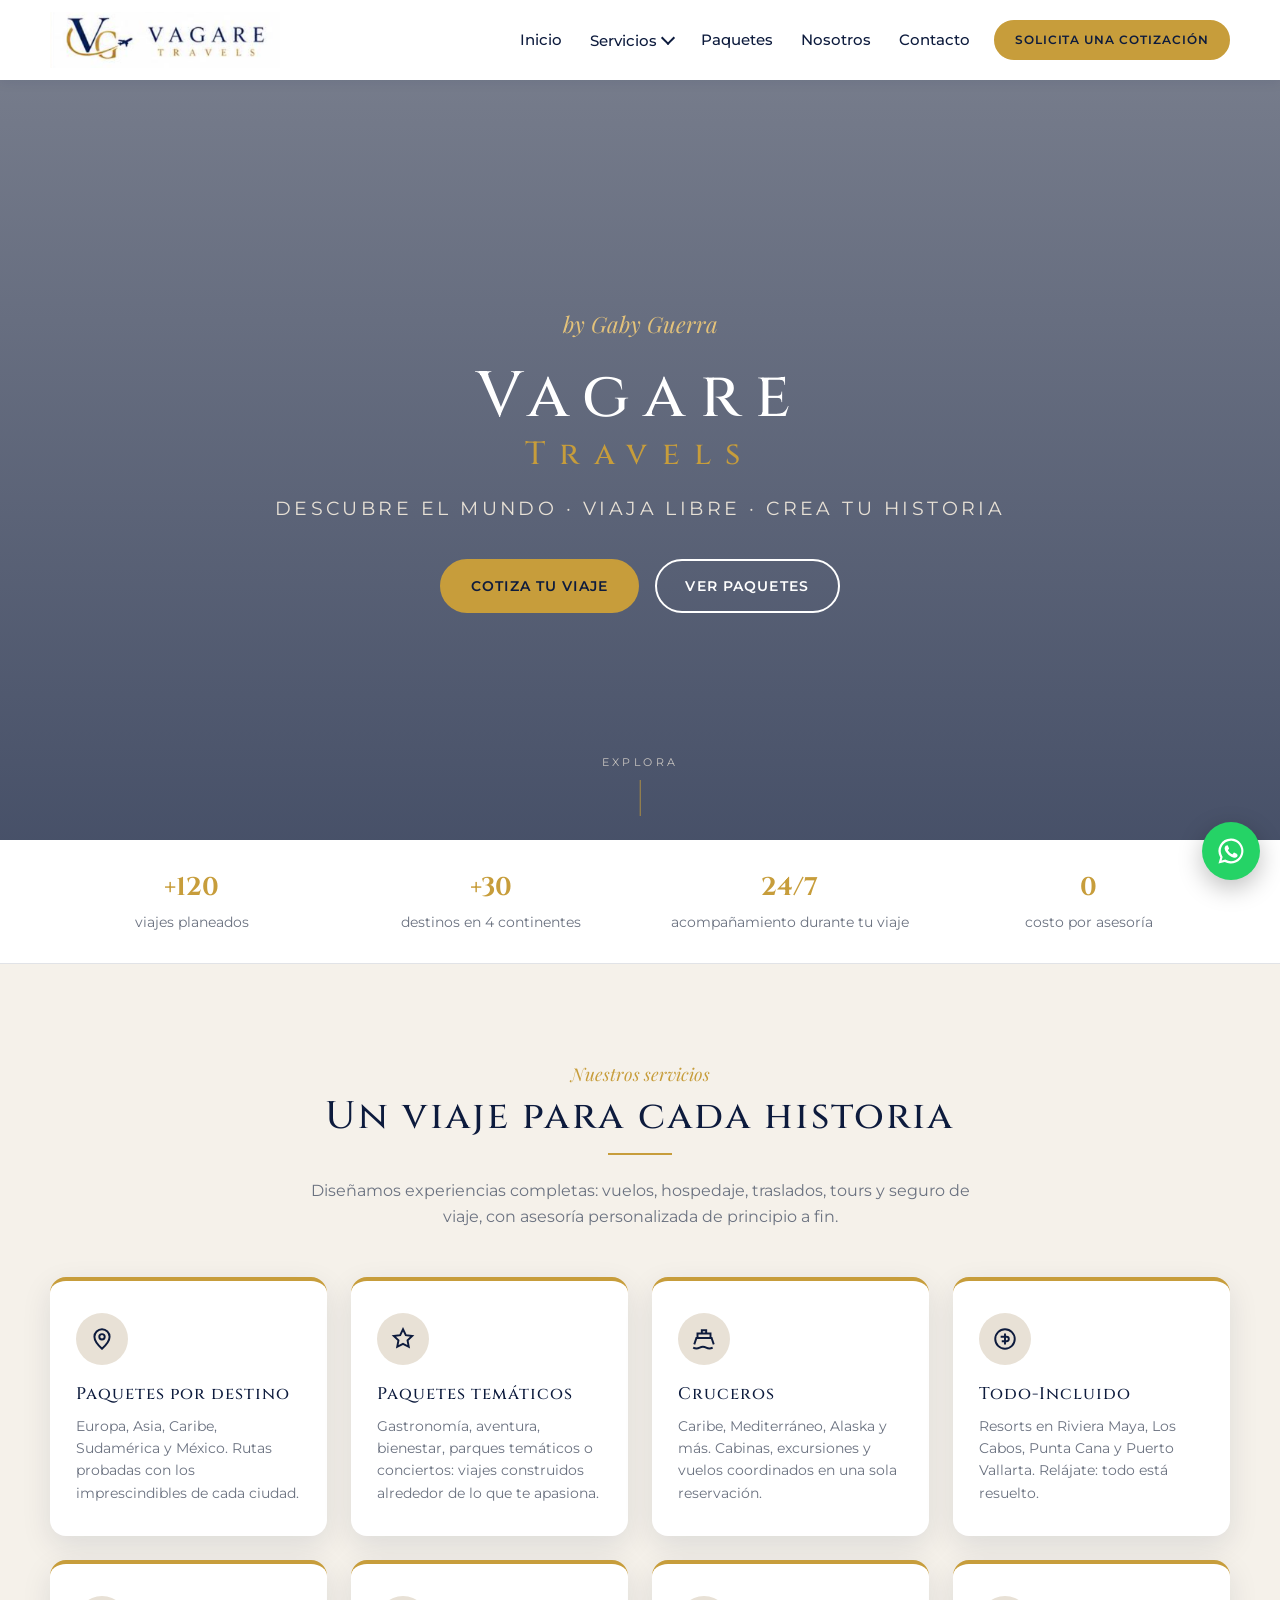
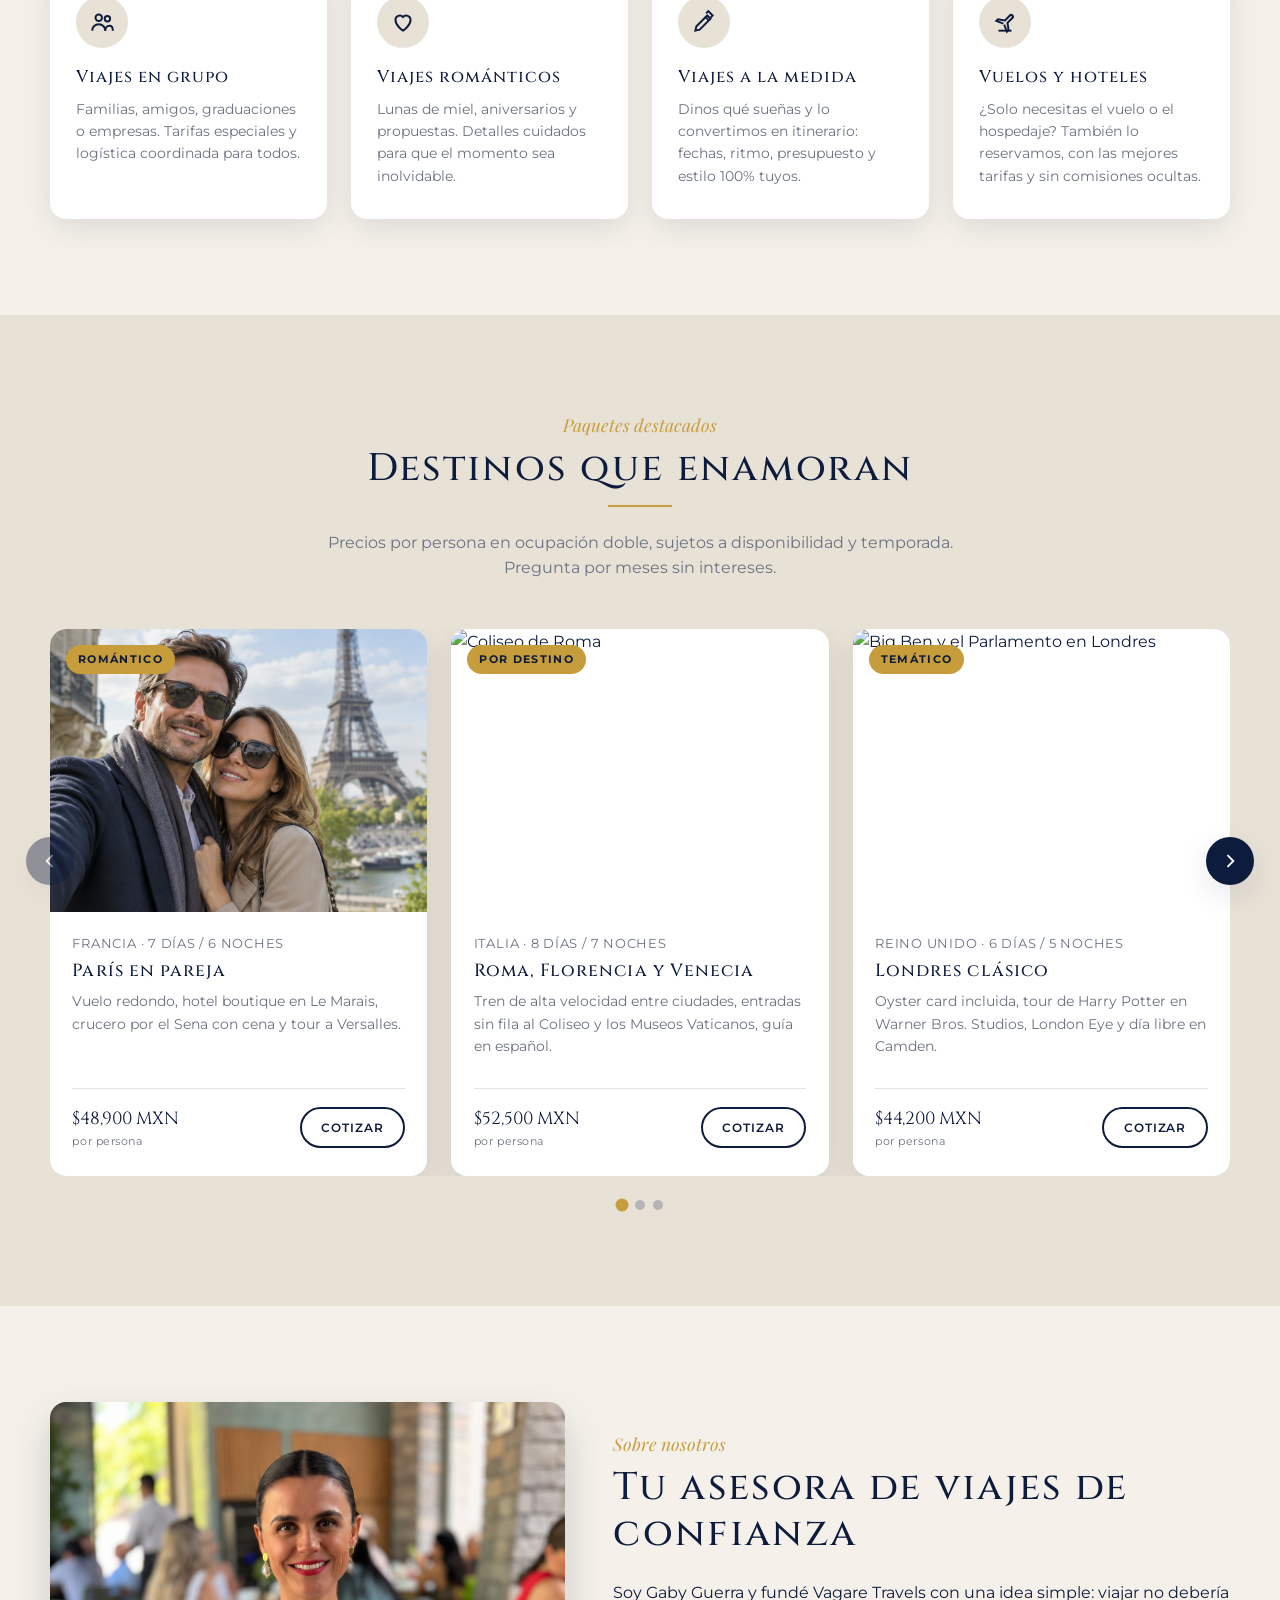
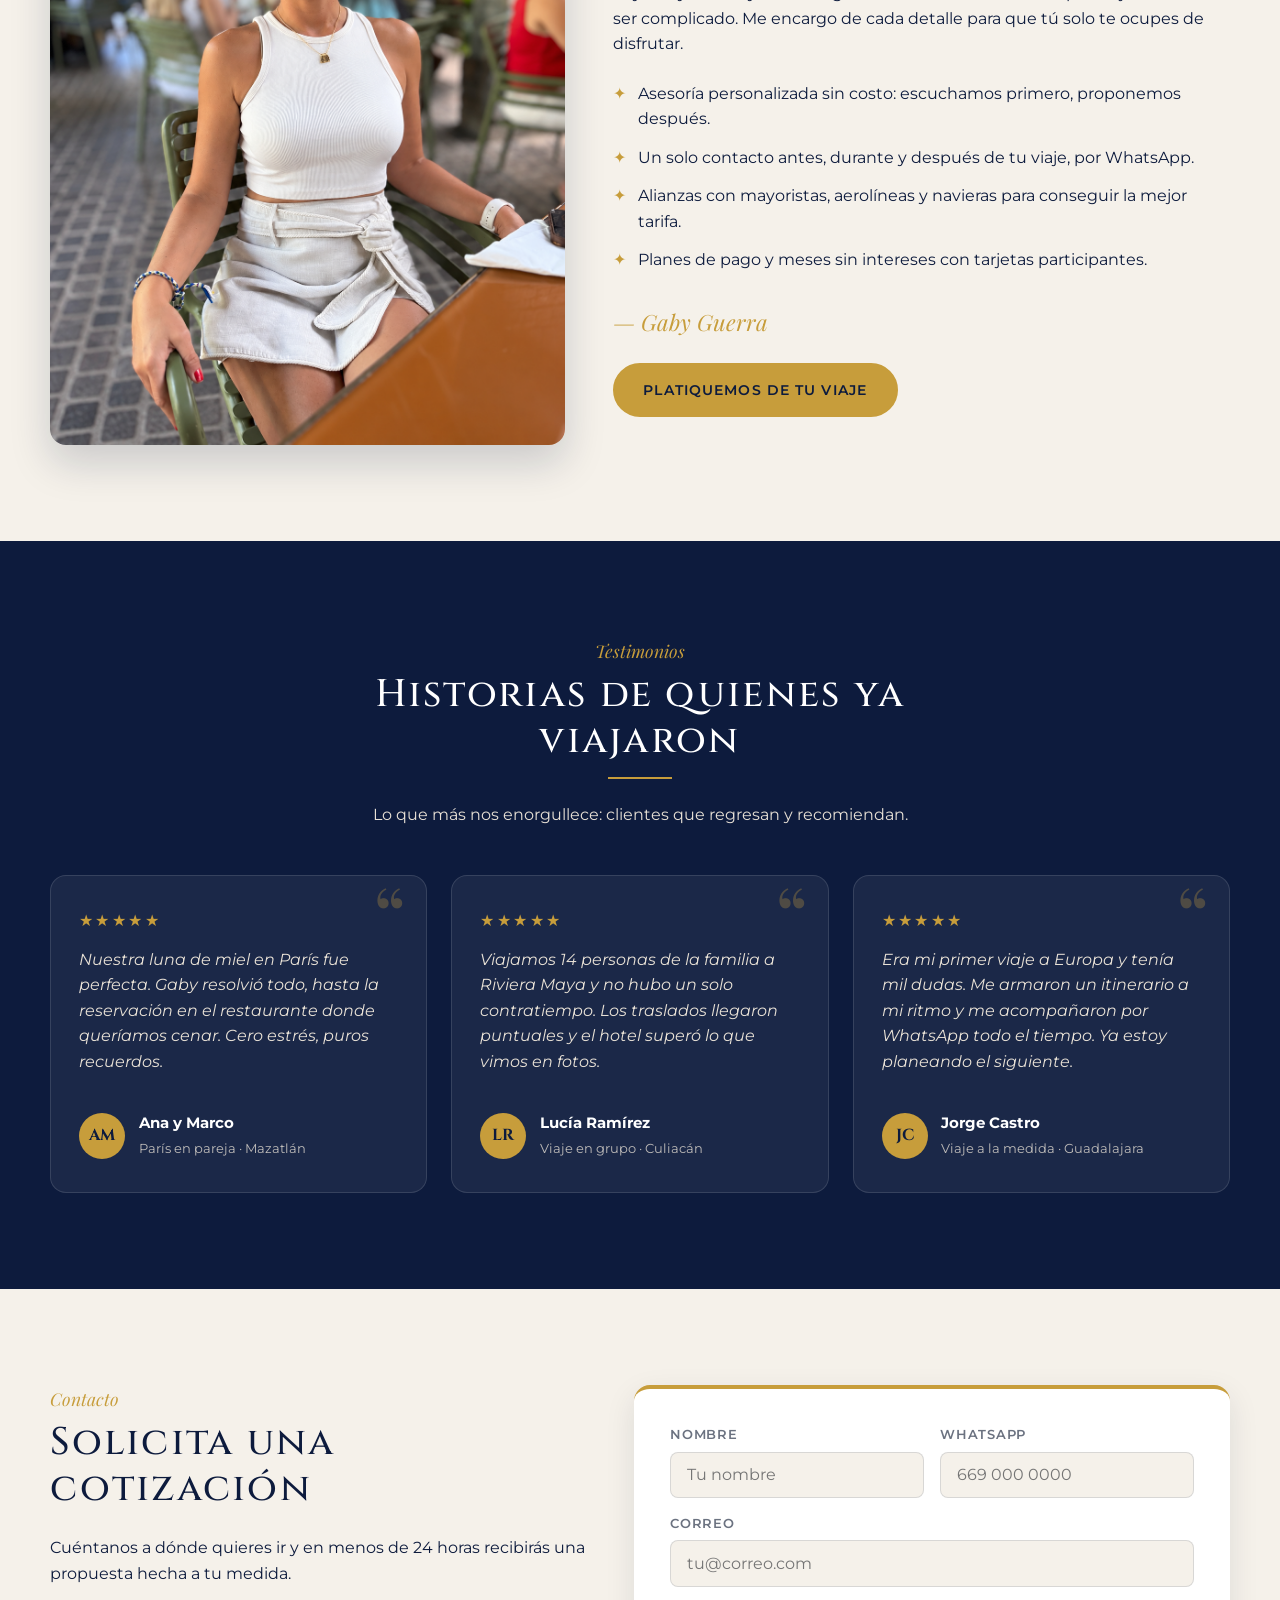
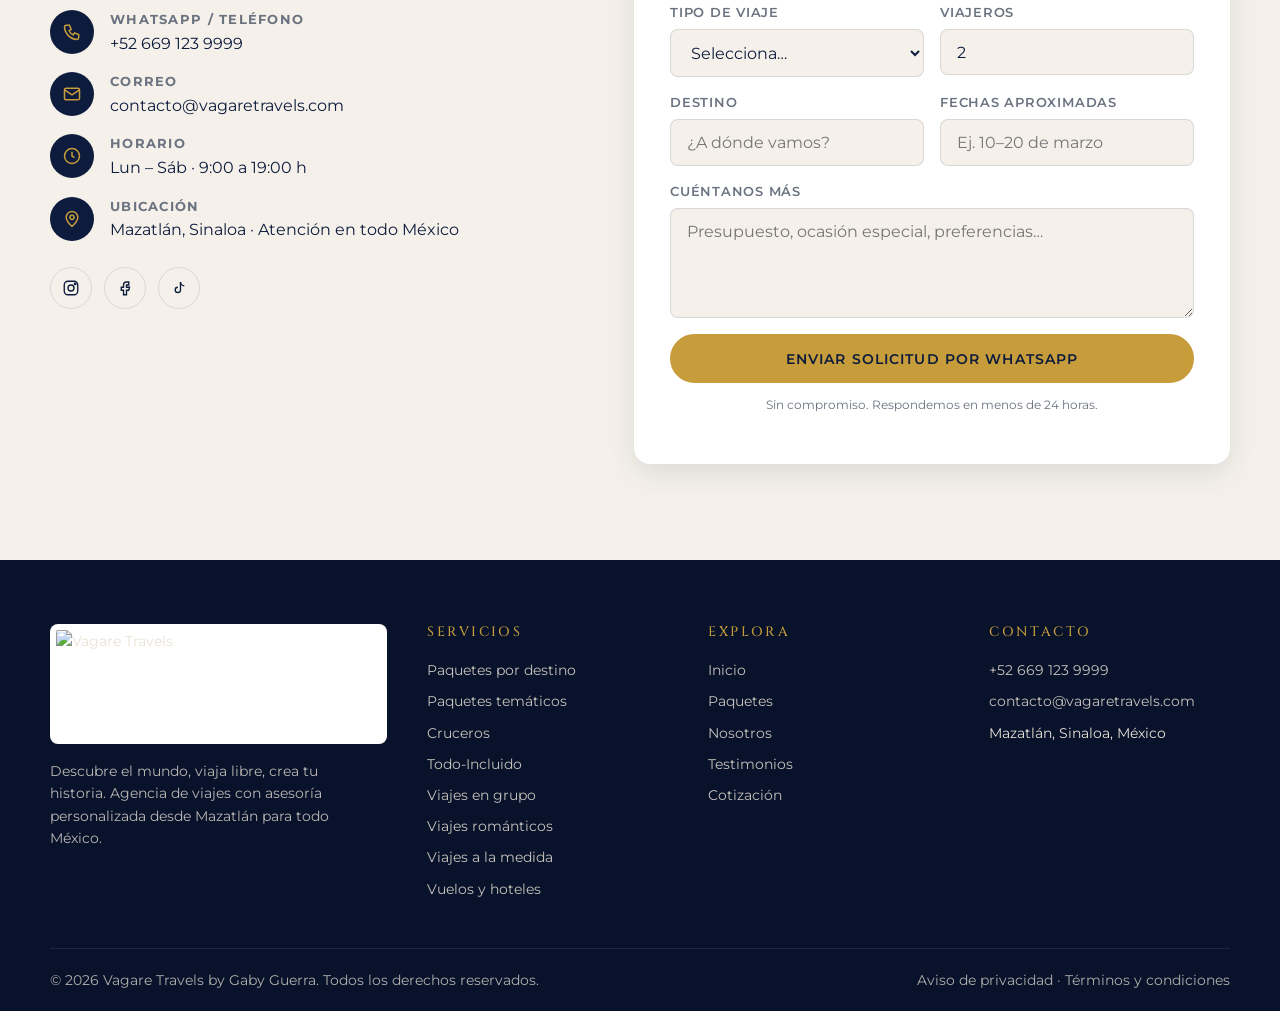
==== index-v2.html @ df222c24 "First commit" ====
<!DOCTYPE html>
<html lang="es">
<head>
  <meta charset="UTF-8">
  <meta name="viewport" content="width=device-width, initial-scale=1.0">
  <title>Vagare Travels · Agencia de viajes by Gaby Guerra</title>
  <meta name="description" content="Vagare Travels: paquetes por destino, cruceros, todo incluido, viajes en grupo, románticos y a la medida. Descubre el mundo, viaja libre, crea tu historia.">

  <!-- Favicon: usa el logo simple. Cambia el archivo en img/logos/ manteniendo el nombre. -->
  <link rel="icon" href="img/logos/IMG%20Vagare%20Logo%20simple.jpeg">

  <!-- Tipografías (Cinzel sustituye a Trajan Pro, que es de pago) -->
  <link rel="preconnect" href="https://fonts.googleapis.com">
  <link rel="preconnect" href="https://fonts.gstatic.com" crossorigin>
  <link href="https://fonts.googleapis.com/css2?family=Cinzel:wght@400;500;600&family=Playfair+Display:ital,wght@0,400;1,400;1,500&family=Montserrat:wght@400;500;600;700&display=swap" rel="stylesheet">

  <!-- Estilos: colores, fuentes y tamaños se cambian en la sección 1 de main-v2.css -->
  <link rel="stylesheet" href="main-v2.css">
</head>

<body>

  <!-- ================================================================
       1. ENCABEZADO + BARRA DE NAVEGACIÓN
       ================================================================ -->
  <header class="header">
    <div class="container header__inner">

      <a class="header__logo" href="#inicio" aria-label="Vagare Travels — Inicio">
        <!-- LOGO HORIZONTAL: reemplaza el archivo conservando el nombre -->
        <img src="img/logos/Logo%20Vagare%20travels%20Horizontal.png" alt="Vagare Travels">
      </a>

      <button class="nav__toggle" id="navToggle" aria-label="Abrir menú" aria-expanded="false" aria-controls="mainNav">
        <span></span><span></span><span></span>
      </button>

      <nav class="nav" id="mainNav" aria-label="Navegación principal">
        <ul class="nav__list">
          <li><a class="nav__link" href="#inicio">Inicio</a></li>

          <li class="nav__item--dropdown">
            <button class="nav__link" id="servicesToggle" aria-expanded="false" aria-controls="servicesMenu">
              Servicios <span class="chevron" aria-hidden="true"></span>
            </button>
            <ul class="dropdown" id="servicesMenu">
              <li><a href="#servicios">Paquetes por Destino</a></li>
              <li><a href="#servicios">Paquetes temáticos</a></li>
              <li><a href="#servicios">Cruceros</a></li>
              <li><a href="#servicios">Todo-Incluido</a></li>
              <li><a href="#servicios">Viajes en Grupo</a></li>
              <li><a href="#servicios">Viajes Románticos</a></li>
              <li><a href="#servicios">Viajes a la medida</a></li>
              <li><a href="#servicios">Vuelos y hoteles</a></li>
            </ul>
          </li>

          <li><a class="nav__link" href="#paquetes">Paquetes</a></li>
          <li><a class="nav__link" href="#nosotros">Nosotros</a></li>
          <li><a class="nav__link" href="#contacto">Contacto</a></li>
        </ul>
        <a class="btn btn--primary btn--sm" href="#cotizacion">Solicita una cotización</a>
      </nav>
    </div>
  </header>


  <main>

    <!-- ================================================================
         2. HERO CON IMAGEN GRANDE
         ================================================================ -->
    <section class="hero" id="inicio">
      <!-- IMAGEN DE FONDO: reemplaza img/hero/lets-go-travel.jpg -->
      <img class="hero__bg" src="img/hero/lets-go-travel.jpg" alt="" aria-hidden="true">

      <div class="hero__content">
        <p class="hero__eyebrow">by Gaby Guerra</p>
        <h1>Vagare <span>Travels</span></h1>
        <p class="hero__tagline">Descubre el mundo · Viaja libre · Crea tu historia</p>
        <div class="hero__actions">
          <a href="#cotizacion" class="btn btn--primary">Cotiza tu viaje</a>
          <a href="#paquetes" class="btn btn--secondary">Ver paquetes</a>
        </div>
      </div>

      <span class="hero__scroll" aria-hidden="true">Explora</span>
    </section>


    <!-- ================================================================
         3. FRANJA DE CONFIANZA
         ================================================================ -->
    <section class="trust" aria-label="Por qué elegirnos">
      <div class="container trust__grid">
        <div class="trust__item"><strong>+120</strong><span>viajes planeados</span></div>
        <div class="trust__item"><strong>+30</strong><span>destinos en 4 continentes</span></div>
        <div class="trust__item"><strong>24/7</strong><span>acompañamiento durante tu viaje</span></div>
        <div class="trust__item"><strong>0</strong><span>costo por asesoría</span></div>
      </div>
    </section>


    <!-- ================================================================
         4. SERVICIOS
         ================================================================ -->
    <section class="section" id="servicios">
      <div class="container">
        <div class="section__head reveal">
          <span class="section__eyebrow">Nuestros servicios</span>
          <h2>Un viaje para cada historia</h2>
          <p>Diseñamos experiencias completas: vuelos, hospedaje, traslados, tours y seguro de viaje, con asesoría personalizada de principio a fin.</p>
        </div>

        <div class="services__grid">
          <article class="service-card reveal">
            <div class="service-card__icon"><svg viewBox="0 0 24 24" fill="none" stroke="currentColor" stroke-width="1.8"><path d="M12 21s7-6.2 7-11a7 7 0 1 0-14 0c0 4.8 7 11 7 11z"/><circle cx="12" cy="10" r="2.5"/></svg></div>
            <h3>Paquetes por destino</h3>
            <p>Europa, Asia, Caribe, Sudamérica y México. Rutas probadas con los imprescindibles de cada ciudad.</p>
          </article>

          <article class="service-card reveal">
            <div class="service-card__icon"><svg viewBox="0 0 24 24" fill="none" stroke="currentColor" stroke-width="1.8"><path d="M12 3l2.6 5.4 5.9.8-4.3 4.1 1.1 5.9L12 16.4 6.7 19.2l1.1-5.9L3.5 9.2l5.9-.8z"/></svg></div>
            <h3>Paquetes temáticos</h3>
            <p>Gastronomía, aventura, bienestar, parques temáticos o conciertos: viajes construidos alrededor de lo que te apasiona.</p>
          </article>

          <article class="service-card reveal">
            <div class="service-card__icon"><svg viewBox="0 0 24 24" fill="none" stroke="currentColor" stroke-width="1.8"><path d="M3 17l2-6h14l2 6"/><path d="M6 11V7h12v4"/><path d="M10 7V4h4v3"/><path d="M2 20c2 1 4 1 6 0s4-1 6 0 4 1 6 0"/></svg></div>
            <h3>Cruceros</h3>
            <p>Caribe, Mediterráneo, Alaska y más. Cabinas, excursiones y vuelos coordinados en una sola reservación.</p>
          </article>

          <article class="service-card reveal">
            <div class="service-card__icon"><svg viewBox="0 0 24 24" fill="none" stroke="currentColor" stroke-width="1.8"><circle cx="12" cy="12" r="9"/><path d="M12 7v10M8 10h5.5a2 2 0 0 1 0 4H9"/></svg></div>
            <h3>Todo-Incluido</h3>
            <p>Resorts en Riviera Maya, Los Cabos, Punta Cana y Puerto Vallarta. Relájate: todo está resuelto.</p>
          </article>

          <article class="service-card reveal">
            <div class="service-card__icon"><svg viewBox="0 0 24 24" fill="none" stroke="currentColor" stroke-width="1.8"><circle cx="9" cy="8" r="3"/><circle cx="17" cy="9" r="2.5"/><path d="M3 20c0-3.5 2.7-6 6-6s6 2.5 6 6"/><path d="M15 20c0-2.5 1.5-4.5 4-4.5s3 2 3 4.5"/></svg></div>
            <h3>Viajes en grupo</h3>
            <p>Familias, amigos, graduaciones o empresas. Tarifas especiales y logística coordinada para todos.</p>
          </article>

          <article class="service-card reveal">
            <div class="service-card__icon"><svg viewBox="0 0 24 24" fill="none" stroke="currentColor" stroke-width="1.8"><path d="M12 20s-7-4.4-7-10a4 4 0 0 1 7-2.6A4 4 0 0 1 19 10c0 5.6-7 10-7 10z"/></svg></div>
            <h3>Viajes románticos</h3>
            <p>Lunas de miel, aniversarios y propuestas. Detalles cuidados para que el momento sea inolvidable.</p>
          </article>

          <article class="service-card reveal">
            <div class="service-card__icon"><svg viewBox="0 0 24 24" fill="none" stroke="currentColor" stroke-width="1.8"><path d="M4 20l4-1 10-10-3-3L5 16z"/><path d="M13 7l3 3"/><path d="M14 4l2-2 4 4-2 2"/></svg></div>
            <h3>Viajes a la medida</h3>
            <p>Dinos qué sueñas y lo convertimos en itinerario: fechas, ritmo, presupuesto y estilo 100% tuyos.</p>
          </article>
          <article class="service-card reveal">
            <div class="service-card__icon"><svg viewBox="0 0 24 24" fill="none" stroke="currentColor" stroke-width="1.8"><path d="M10.5 13.5L4 11l1.5-1.5 6.5 1 4.5-4.5a1.6 1.6 0 0 1 2.3 2.3L14.3 12.8l1 6.5L13.8 21l-2.5-6.5"/><path d="M6 20h12"/></svg></div>
            <h3>Vuelos y hoteles</h3>
            <p>¿Solo necesitas el vuelo o el hospedaje? También lo reservamos, con las mejores tarifas y sin comisiones ocultas.</p>
          </article>
        </div>
      </div>
    </section>


    <!-- ================================================================
         5. PAQUETES (CARRUSEL)
         Para agregar un paquete: copia un <article class="package-card">
         y cambia imagen, textos y precio. El carrusel se ajusta solo.
         ================================================================ -->
    <section class="section section--alt" id="paquetes">
      <div class="container">
        <div class="section__head reveal">
          <span class="section__eyebrow">Paquetes destacados</span>
          <h2>Destinos que enamoran</h2>
          <p>Precios por persona en ocupación doble, sujetos a disponibilidad y temporada. Pregunta por meses sin intereses.</p>
        </div>

        <div class="carousel reveal" id="packagesCarousel">
          <button class="carousel__btn carousel__btn--prev" type="button" aria-label="Paquete anterior">
            <svg viewBox="0 0 24 24" fill="none" stroke="currentColor" stroke-width="2.2"><path d="M15 5l-7 7 7 7"/></svg>
          </button>

          <div class="carousel__viewport">
            <div class="carousel__track">

              <article class="package-card">
                <div class="package-card__media">
                  <img src="img/packages/Paris-en-pareja.png" alt="Pareja frente a la Torre Eiffel en París" loading="lazy">
                  <span class="package-card__tag">Romántico</span>
                </div>
                <div class="package-card__body">
                  <div class="package-card__meta">Francia · 7 días / 6 noches</div>
                  <h3>París en pareja</h3>
                  <p>Vuelo redondo, hotel boutique en Le Marais, crucero por el Sena con cena y tour a Versalles.</p>
                  <div class="package-card__footer">
                    <div class="package-card__price">$48,900 MXN<small>por persona</small></div>
                    <a href="#cotizacion" class="btn btn--outline-navy btn--sm" data-package="París en pareja">Cotizar</a>
                  </div>
                </div>
              </article>

              <article class="package-card">
                <div class="package-card__media">
                  <img src="img/destinations/Roma.png" alt="Coliseo de Roma" loading="lazy">
                  <span class="package-card__tag">Por destino</span>
                </div>
                <div class="package-card__body">
                  <div class="package-card__meta">Italia · 8 días / 7 noches</div>
                  <h3>Roma, Florencia y Venecia</h3>
                  <p>Tren de alta velocidad entre ciudades, entradas sin fila al Coliseo y los Museos Vaticanos, guía en español.</p>
                  <div class="package-card__footer">
                    <div class="package-card__price">$52,500 MXN<small>por persona</small></div>
                    <a href="#cotizacion" class="btn btn--outline-navy btn--sm" data-package="Roma, Florencia y Venecia">Cotizar</a>
                  </div>
                </div>
              </article>

              <article class="package-card">
                <div class="package-card__media">
                  <img src="img/destinations/londres.jpg" alt="Big Ben y el Parlamento en Londres" loading="lazy">
                  <span class="package-card__tag">Temático</span>
                </div>
                <div class="package-card__body">
                  <div class="package-card__meta">Reino Unido · 6 días / 5 noches</div>
                  <h3>Londres clásico</h3>
                  <p>Oyster card incluida, tour de Harry Potter en Warner Bros. Studios, London Eye y día libre en Camden.</p>
                  <div class="package-card__footer">
                    <div class="package-card__price">$44,200 MXN<small>por persona</small></div>
                    <a href="#cotizacion" class="btn btn--outline-navy btn--sm" data-package="Londres clásico">Cotizar</a>
                  </div>
                </div>
              </article>

              <article class="package-card">
                <div class="package-card__media">
                  <img src="img/destinations/paris.jpg" alt="Torre Eiffel al atardecer" loading="lazy">
                  <span class="package-card__tag">En grupo</span>
                </div>
                <div class="package-card__body">
                  <div class="package-card__meta">Europa · 12 días / 11 noches</div>
                  <h3>Europa esencial en grupo</h3>
                  <p>París, Ámsterdam, Berlín y Praga con coordinador acompañante. Salidas garantizadas desde CDMX y Guadalajara.</p>
                  <div class="package-card__footer">
                    <div class="package-card__price">$68,900 MXN<small>por persona</small></div>
                    <a href="#cotizacion" class="btn btn--outline-navy btn--sm" data-package="Europa esencial en grupo">Cotizar</a>
                  </div>
                </div>
              </article>

              <article class="package-card">
                <div class="package-card__media">
                  <img src="img/hero/lets-go-travel.jpg" alt="Collage de lugares icónicos del mundo" loading="lazy">
                  <span class="package-card__tag">Todo-Incluido</span>
                </div>
                <div class="package-card__body">
                  <div class="package-card__meta">Riviera Maya · 5 días / 4 noches</div>
                  <h3>Riviera Maya todo incluido</h3>
                  <p>Resort 5 estrellas frente al mar, traslados aeropuerto–hotel y excursión a Tulum y cenote.</p>
                  <div class="package-card__footer">
                    <div class="package-card__price">$18,900 MXN<small>por persona</small></div>
                    <a href="#cotizacion" class="btn btn--outline-navy btn--sm" data-package="Riviera Maya todo incluido">Cotizar</a>
                  </div>
                </div>
              </article>

            </div>
          </div>

          <button class="carousel__btn carousel__btn--next" type="button" aria-label="Paquete siguiente">
            <svg viewBox="0 0 24 24" fill="none" stroke="currentColor" stroke-width="2.2"><path d="M9 5l7 7-7 7"/></svg>
          </button>

          <div class="carousel__dots" role="tablist" aria-label="Páginas del carrusel"></div>
        </div>
      </div>
    </section>


    <!-- ================================================================
         6. NOSOTROS / ASESORA
         ================================================================ -->
    <section class="section" id="nosotros">
      <div class="container about__grid">
        <div class="about__media reveal">
          <!-- FOTO DE GABY: reemplaza por img/about/gaby.jpg cuando la tengas -->
          <img src="img/GG.jpg" alt="Gaby Guerra, asesora de viajes de Vagare Travels">
        </div>
        <div class="reveal">
          <span class="section__eyebrow">Sobre nosotros</span>
          <h2>Tu asesora de viajes de confianza</h2>
          <p>Soy Gaby Guerra y fundé Vagare Travels con una idea simple: viajar no debería ser complicado. Me encargo de cada detalle para que tú solo te ocupes de disfrutar.</p>
          <ul class="about__list">
            <li>Asesoría personalizada sin costo: escuchamos primero, proponemos después.</li>
            <li>Un solo contacto antes, durante y después de tu viaje, por WhatsApp.</li>
            <li>Alianzas con mayoristas, aerolíneas y navieras para conseguir la mejor tarifa.</li>
            <li>Planes de pago y meses sin intereses con tarjetas participantes.</li>
          </ul>
          <p class="about__signature">— Gaby Guerra</p>
          <a href="#cotizacion" class="btn btn--primary">Platiquemos de tu viaje</a>
        </div>
      </div>
    </section>


    <!-- ================================================================
         7. TESTIMONIOS
         ================================================================ -->
    <section class="section section--dark" id="testimonios">
      <div class="container">
        <div class="section__head reveal">
          <span class="section__eyebrow">Testimonios</span>
          <h2>Historias de quienes ya viajaron</h2>
          <p>Lo que más nos enorgullece: clientes que regresan y recomiendan.</p>
        </div>

        <div class="testimonials__grid">
          <article class="testimonial reveal">
            <div class="testimonial__stars" aria-label="5 de 5 estrellas">★★★★★</div>
            <p class="testimonial__text">Nuestra luna de miel en París fue perfecta. Gaby resolvió todo, hasta la reservación en el restaurante donde queríamos cenar. Cero estrés, puros recuerdos.</p>
            <div class="testimonial__author">
              <div class="testimonial__avatar">AM</div>
              <div><strong>Ana y Marco</strong><span>París en pareja · Mazatlán</span></div>
            </div>
          </article>

          <article class="testimonial reveal">
            <div class="testimonial__stars" aria-label="5 de 5 estrellas">★★★★★</div>
            <p class="testimonial__text">Viajamos 14 personas de la familia a Riviera Maya y no hubo un solo contratiempo. Los traslados llegaron puntuales y el hotel superó lo que vimos en fotos.</p>
            <div class="testimonial__author">
              <div class="testimonial__avatar">LR</div>
              <div><strong>Lucía Ramírez</strong><span>Viaje en grupo · Culiacán</span></div>
            </div>
          </article>

          <article class="testimonial reveal">
            <div class="testimonial__stars" aria-label="5 de 5 estrellas">★★★★★</div>
            <p class="testimonial__text">Era mi primer viaje a Europa y tenía mil dudas. Me armaron un itinerario a mi ritmo y me acompañaron por WhatsApp todo el tiempo. Ya estoy planeando el siguiente.</p>
            <div class="testimonial__author">
              <div class="testimonial__avatar">JC</div>
              <div><strong>Jorge Castro</strong><span>Viaje a la medida · Guadalajara</span></div>
            </div>
          </article>
        </div>
      </div>
    </section>


    <!-- ================================================================
         8. SOLICITA UNA COTIZACIÓN + CONTACTO
         ================================================================ -->
    <section class="section" id="cotizacion">
      <div class="container quote__grid">

        <div class="reveal" id="contacto">
          <span class="section__eyebrow">Contacto</span>
          <h2>Solicita una cotización</h2>
          <p>Cuéntanos a dónde quieres ir y en menos de 24 horas recibirás una propuesta hecha a tu medida.</p>

          <ul class="contact-list">
            <li>
              <div class="contact-list__icon"><svg viewBox="0 0 24 24" fill="none" stroke="currentColor" stroke-width="1.8"><path d="M5 4h4l2 5-2.5 1.5a11 11 0 0 0 5 5L15 13l5 2v4a2 2 0 0 1-2 2A16 16 0 0 1 3 6a2 2 0 0 1 2-2z"/></svg></div>
              <div><strong>WhatsApp / Teléfono</strong><a href="https://wa.me/526691239999" target="_blank" rel="noopener">+52 669 123 9999</a></div>
            </li>
            <li>
              <div class="contact-list__icon"><svg viewBox="0 0 24 24" fill="none" stroke="currentColor" stroke-width="1.8"><rect x="3" y="5" width="18" height="14" rx="2"/><path d="M3 7l9 6 9-6"/></svg></div>
              <div><strong>Correo</strong><a href="mailto:contacto@vagaretravels.com">contacto@vagaretravels.com</a></div>
            </li>
            <li>
              <div class="contact-list__icon"><svg viewBox="0 0 24 24" fill="none" stroke="currentColor" stroke-width="1.8"><circle cx="12" cy="12" r="9"/><path d="M12 7v5l3 2"/></svg></div>
              <div><strong>Horario</strong>Lun – Sáb · 9:00 a 19:00 h</div>
            </li>
            <li>
              <div class="contact-list__icon"><svg viewBox="0 0 24 24" fill="none" stroke="currentColor" stroke-width="1.8"><path d="M12 21s7-6.2 7-11a7 7 0 1 0-14 0c0 4.8 7 11 7 11z"/><circle cx="12" cy="10" r="2.5"/></svg></div>
              <div><strong>Ubicación</strong>Mazatlán, Sinaloa · Atención en todo México</div>
            </li>
          </ul>

          <div class="social" aria-label="Redes sociales">
            <a href="#" aria-label="Instagram"><svg viewBox="0 0 24 24" fill="none" stroke="currentColor" stroke-width="1.8"><rect x="3" y="3" width="18" height="18" rx="5"/><circle cx="12" cy="12" r="4"/><circle cx="17.5" cy="6.5" r="1" fill="currentColor"/></svg></a>
            <a href="#" aria-label="Facebook"><svg viewBox="0 0 24 24" fill="none" stroke="currentColor" stroke-width="1.8"><path d="M14 8h3V4h-3a4 4 0 0 0-4 4v3H7v4h3v6h4v-6h3l1-4h-4V8z"/></svg></a>
            <a href="#" aria-label="TikTok"><svg viewBox="0 0 24 24" fill="none" stroke="currentColor" stroke-width="1.8"><path d="M14 4v10.5a3.5 3.5 0 1 1-3.5-3.5"/><path d="M14 4c0 2.5 2 5 5 5"/></svg></a>
          </div>
        </div>

        <!-- FORMULARIO: al enviar abre WhatsApp con el mensaje armado.
             Cambia el número en main-v2.js (CONFIG.whatsapp). -->
        <form class="form reveal" id="quoteForm" novalidate>
          <div class="form__row">
            <div class="form__group">
              <label for="name">Nombre</label>
              <input type="text" id="name" name="name" placeholder="Tu nombre" required>
            </div>
            <div class="form__group">
              <label for="phone">WhatsApp</label>
              <input type="tel" id="phone" name="phone" placeholder="669 000 0000" required>
            </div>
          </div>

          <div class="form__group">
            <label for="email">Correo</label>
            <input type="email" id="email" name="email" placeholder="tu@correo.com">
          </div>

          <div class="form__row">
            <div class="form__group">
              <label for="service">Tipo de viaje</label>
              <select id="service" name="service" required>
                <option value="">Selecciona…</option>
                <option>Paquete por destino</option>
                <option>Paquete temático</option>
                <option>Crucero</option>
                <option>Todo-Incluido</option>
                <option>Viaje en grupo</option>
                <option>Viaje romántico</option>
                <option>Viaje a la medida</option>
                <option>Solo vuelo u hotel</option>
              </select>
            </div>
            <div class="form__group">
              <label for="travelers">Viajeros</label>
              <input type="number" id="travelers" name="travelers" min="1" value="2">
            </div>
          </div>

          <div class="form__row">
            <div class="form__group">
              <label for="destination">Destino</label>
              <input type="text" id="destination" name="destination" placeholder="¿A dónde vamos?">
            </div>
            <div class="form__group">
              <label for="dates">Fechas aproximadas</label>
              <input type="text" id="dates" name="dates" placeholder="Ej. 10–20 de marzo">
            </div>
          </div>

          <div class="form__group">
            <label for="message">Cuéntanos más</label>
            <textarea id="message" name="message" placeholder="Presupuesto, ocasión especial, preferencias…"></textarea>
          </div>

          <button type="submit" class="btn btn--primary btn--block">Enviar solicitud por WhatsApp</button>
          <p class="form__note">Sin compromiso. Respondemos en menos de 24 horas.</p>

          <div class="form__success" id="formSuccess" role="status">
            ¡Listo! Se abrió WhatsApp con tu solicitud. Si no se abrió, escríbenos directo al <a href="https://wa.me/526691239999">+52 669 123 9999</a>.
          </div>
        </form>

      </div>
    </section>

  </main>


  <!-- ================================================================
       9. FOOTER
       ================================================================ -->
  <footer class="footer">
    <div class="container">
      <div class="footer__grid">
        <div class="footer__brand">
          <!-- LOGO CUADRADO: reemplaza el archivo conservando el nombre -->
          <img class="footer__logo" src="img/logos/IMG%20Vagare%20Logo%20simple.jpeg" alt="Vagare Travels">
          <p>Descubre el mundo, viaja libre, crea tu historia. Agencia de viajes con asesoría personalizada desde Mazatlán para todo México.</p>
        </div>

        <div>
          <h4>Servicios</h4>
          <ul>
            <li><a href="#servicios">Paquetes por destino</a></li>
            <li><a href="#servicios">Paquetes temáticos</a></li>
            <li><a href="#servicios">Cruceros</a></li>
            <li><a href="#servicios">Todo-Incluido</a></li>
            <li><a href="#servicios">Viajes en grupo</a></li>
            <li><a href="#servicios">Viajes románticos</a></li>
            <li><a href="#servicios">Viajes a la medida</a></li>
            <li><a href="#servicios">Vuelos y hoteles</a></li>
          </ul>
        </div>

        <div>
          <h4>Explora</h4>
          <ul>
            <li><a href="#inicio">Inicio</a></li>
            <li><a href="#paquetes">Paquetes</a></li>
            <li><a href="#nosotros">Nosotros</a></li>
            <li><a href="#testimonios">Testimonios</a></li>
            <li><a href="#cotizacion">Cotización</a></li>
          </ul>
        </div>

        <div>
          <h4>Contacto</h4>
          <ul>
            <li><a href="https://wa.me/526691239999" target="_blank" rel="noopener">+52 669 123 9999</a></li>
            <li><a href="mailto:contacto@vagaretravels.com">contacto@vagaretravels.com</a></li>
            <li>Mazatlán, Sinaloa, México</li>
          </ul>
        </div>
      </div>

      <div class="footer__bottom">
        <span>&copy; <span id="year">2026</span> Vagare Travels by Gaby Guerra. Todos los derechos reservados.</span>
        <span>Aviso de privacidad · Términos y condiciones</span>
      </div>
    </div>
  </footer>


  <!-- Botón flotante de WhatsApp -->
  <a class="whatsapp-float" href="https://wa.me/526691239999" target="_blank" rel="noopener" aria-label="Escríbenos por WhatsApp">
    <svg viewBox="0 0 24 24" fill="currentColor"><path d="M12 2a10 10 0 0 0-8.6 15.1L2 22l5-1.3A10 10 0 1 0 12 2zm0 18.2a8.2 8.2 0 0 1-4.2-1.2l-.3-.2-3 .8.8-2.9-.2-.3A8.2 8.2 0 1 1 12 20.2zm4.5-6.1c-.2-.1-1.5-.7-1.7-.8-.2-.1-.4-.1-.6.1l-.8 1c-.1.2-.3.2-.5.1a6.7 6.7 0 0 1-3.3-2.9c-.3-.4.3-.4.8-1.4.1-.2 0-.3 0-.5l-.8-1.8c-.2-.5-.4-.4-.6-.4h-.5a1 1 0 0 0-.7.3 3 3 0 0 0-.9 2.2 5.2 5.2 0 0 0 1.1 2.8 12 12 0 0 0 4.6 4c1.7.7 2.1.6 2.8.5.6-.1 1.5-.6 1.7-1.2.2-.6.2-1.1.1-1.2l-.5-.3z"/></svg>
  </a>

  <script src="main-v2.js"></script>
</body>
</html>
---- main-v2.css ----
/* =====================================================================
   VAGARE TRAVELS — main-v2.css
   ---------------------------------------------------------------------
   TODO lo que quieras cambiar de apariencia está en la sección
   "1. VARIABLES DE MARCA". El resto del archivo usa esas variables,
   así que normalmente no hace falta tocarlo.
   ===================================================================== */


/* =====================================================================
   1. VARIABLES DE MARCA  (colores, fuentes, tamaños, logos)
   ===================================================================== */
:root {
  /* ---- Paleta oficial (img/logos/IMG Vagare Logo specs.jpeg) ---- */
  --color-navy:   #0D1B3D;   /* Azul marino  */
  --color-gold:   #C79D3B;   /* Dorado       */
  --color-beige:  #E8E1D6;   /* Beige claro  */
  --color-gray:   #6B7280;   /* Gris         */
  --color-white:  #FFFFFF;

  /* Derivados (se calculan a partir de la paleta; cámbialos si quieres) */
  --color-navy-dark:  #08122B;
  --color-gold-light: #E3C27A;
  --color-beige-soft: #F5F1EA;

  /* ---- Roles de color (aquí decides qué color usa cada cosa) ---- */
  --bg-page:            var(--color-beige-soft);
  --bg-section-alt:     var(--color-beige);
  --bg-dark:            var(--color-navy);
  --bg-card:            var(--color-white);

  --text-main:          var(--color-navy);
  --text-muted:         var(--color-gray);
  --text-on-dark:       var(--color-white);
  --text-accent:        var(--color-gold);

  --nav-bg:             var(--color-white);
  --nav-link:           var(--color-navy);
  --nav-link-hover:     var(--color-gold);

  --btn-primary-bg:     var(--color-gold);
  --btn-primary-text:   var(--color-navy);
  --btn-primary-hover:  var(--color-gold-light);
  --btn-secondary-bg:   transparent;
  --btn-secondary-text: var(--color-white);
  --btn-secondary-border: var(--color-white);

  --hero-overlay:       rgba(13, 27, 61, 0.55);   /* capa sobre la foto del hero */
  --footer-bg:          var(--color-navy-dark);
  --footer-text:        var(--color-beige);
  --border-color:       rgba(13, 27, 61, 0.12);
  --shadow:             0 10px 30px rgba(13, 27, 61, 0.10);
  --shadow-hover:       0 18px 40px rgba(13, 27, 61, 0.18);

  /* ---- Tipografías oficiales ----
     Trajan Pro es de pago: se usa si está instalada; si no, cae en
     Cinzel (Google Fonts, muy parecida) y luego en serif genérica. */
  --font-display: "Trajan Pro", "Cinzel", "Times New Roman", serif;   /* títulos / marca  */
  --font-accent:  "Playfair Display", Georgia, serif;                  /* itálicas / firma */
  --font-body:    "Montserrat", "Segoe UI", Arial, sans-serif;        /* texto general    */

  /* ---- Tamaños de fuente ---- */
  --fs-hero:     clamp(2.2rem, 5vw, 4.2rem);
  --fs-h2:       clamp(1.6rem, 3vw, 2.4rem);
  --fs-h3:       1.25rem;
  --fs-body:     1rem;
  --fs-small:    0.875rem;
  --fs-nav:      0.95rem;

  /* ---- Logos: tamaño en pantalla ---- */
  --logo-nav-height:    56px;    /* logo horizontal en la barra */
  --logo-footer-height: 120px;   /* logo cuadrado en el footer  */

  /* ---- Espaciado / forma ---- */
  --container-max: 1180px;
  --section-pad:   clamp(3.5rem, 8vw, 6rem);
  --radius:        16px;
  --radius-sm:     8px;
  --transition:    0.25s ease;
}


/* =====================================================================
   2. RESET Y BASE
   ===================================================================== */
*, *::before, *::after { box-sizing: border-box; }

html { scroll-behavior: smooth; }

body {
  margin: 0;
  font-family: var(--font-body);
  font-size: var(--fs-body);
  line-height: 1.6;
  color: var(--text-main);
  background: var(--bg-page);
  -webkit-font-smoothing: antialiased;
}

img { max-width: 100%; display: block; }

a { color: inherit; text-decoration: none; }

h1, h2, h3, h4 {
  font-family: var(--font-display);
  font-weight: 500;
  letter-spacing: 0.06em;
  line-height: 1.2;
  margin: 0 0 0.6em;
}

h2 { font-size: var(--fs-h2); }
h3 { font-size: var(--fs-h3); }

p  { margin: 0 0 1em; }

.container {
  width: min(100% - 2.5rem, var(--container-max));
  margin-inline: auto;
}

.section {
  padding-block: var(--section-pad);
}

.section--alt  { background: var(--bg-section-alt); }
.section--dark { background: var(--bg-dark); color: var(--text-on-dark); }

.section__head {
  text-align: center;
  max-width: 680px;
  margin: 0 auto 3rem;
}

.section__eyebrow {
  display: inline-block;
  font-family: var(--font-accent);
  font-style: italic;
  color: var(--text-accent);
  font-size: 1.1rem;
  margin-bottom: 0.4rem;
}

.section__head p { color: var(--text-muted); }
.section--dark .section__head p { color: var(--color-beige); }

/* Línea decorativa dorada bajo los títulos */
.section__head h2::after {
  content: "";
  display: block;
  width: 64px;
  height: 2px;
  background: var(--color-gold);
  margin: 0.8rem auto 0;
}

.visually-hidden {
  position: absolute !important;
  width: 1px; height: 1px;
  overflow: hidden; clip: rect(0 0 0 0);
  white-space: nowrap;
}


/* =====================================================================
   3. BOTONES
   ===================================================================== */
.btn {
  display: inline-flex;
  align-items: center;
  justify-content: center;
  gap: 0.5rem;
  padding: 0.85rem 1.8rem;
  border-radius: 999px;
  font-family: var(--font-body);
  font-weight: 600;
  font-size: var(--fs-small);
  letter-spacing: 0.08em;
  text-transform: uppercase;
  border: 2px solid transparent;
  cursor: pointer;
  transition: background var(--transition), color var(--transition),
              transform var(--transition), box-shadow var(--transition);
}
.btn:hover { transform: translateY(-2px); box-shadow: var(--shadow); }

.btn--primary {
  background: var(--btn-primary-bg);
  color: var(--btn-primary-text);
  border-color: var(--btn-primary-bg);
}
.btn--primary:hover { background: var(--btn-primary-hover); border-color: var(--btn-primary-hover); }

.btn--secondary {
  background: var(--btn-secondary-bg);
  color: var(--btn-secondary-text);
  border-color: var(--btn-secondary-border);
}
.btn--secondary:hover { background: rgba(255,255,255,0.12); }

.btn--outline-navy {
  background: transparent;
  color: var(--color-navy);
  border-color: var(--color-navy);
}
.btn--outline-navy:hover { background: var(--color-navy); color: var(--color-white); }

.btn--sm { padding: 0.55rem 1.2rem; font-size: 0.75rem; }
.btn--block { width: 100%; }


/* =====================================================================
   4. HEADER / NAVEGACIÓN
   ===================================================================== */
.header {
  position: sticky;
  top: 0;
  z-index: 100;
  background: var(--nav-bg);
  box-shadow: 0 2px 12px rgba(13, 27, 61, 0.08);
}

.header__inner {
  display: flex;
  align-items: center;
  justify-content: space-between;
  gap: 1.5rem;
  min-height: 80px;
}

/* Logo de la barra: sólo cambia el archivo en img/logos/ manteniendo el nombre */
.header__logo img {
  height: var(--logo-nav-height);
  width: auto;
}

.nav { display: flex; align-items: center; gap: 1.5rem; }

.nav__list {
  display: flex;
  align-items: center;
  gap: 1.75rem;
  list-style: none;
  margin: 0; padding: 0;
}

.nav__link {
  display: inline-flex;
  align-items: center;
  gap: 0.35rem;
  font-size: var(--fs-nav);
  font-weight: 500;
  color: var(--nav-link);
  padding: 0.5rem 0;
  position: relative;
  background: none; border: 0; cursor: pointer; font-family: inherit;
  transition: color var(--transition);
}
.nav__link::after {
  content: "";
  position: absolute; left: 0; bottom: 0;
  width: 0; height: 2px;
  background: var(--nav-link-hover);
  transition: width var(--transition);
}
.nav__link:hover, .nav__link[aria-expanded="true"] { color: var(--nav-link-hover); }
.nav__link:hover::after { width: 100%; }

.nav__link .chevron {
  width: 10px; height: 10px;
  border-right: 2px solid currentColor;
  border-bottom: 2px solid currentColor;
  transform: translateY(-2px) rotate(45deg);
  transition: transform var(--transition);
}
.nav__link[aria-expanded="true"] .chevron { transform: translateY(2px) rotate(-135deg); }

/* Dropdown de Servicios */
.nav__item--dropdown { position: relative; }

.dropdown {
  position: absolute;
  top: calc(100% + 0.5rem);
  left: 50%;
  transform: translateX(-50%) translateY(8px);
  min-width: 240px;
  background: var(--bg-card);
  border-radius: var(--radius-sm);
  box-shadow: var(--shadow);
  border: 1px solid var(--border-color);
  list-style: none; margin: 0; padding: 0.5rem 0;
  opacity: 0; visibility: hidden;
  transition: opacity var(--transition), transform var(--transition), visibility var(--transition);
}
.dropdown.is-open { opacity: 1; visibility: visible; transform: translateX(-50%) translateY(0); }

.dropdown a {
  display: block;
  padding: 0.6rem 1.25rem;
  font-size: var(--fs-small);
  color: var(--text-main);
  transition: background var(--transition), color var(--transition);
}
.dropdown a:hover { background: var(--bg-section-alt); color: var(--color-gold); }

/* Botón hamburguesa (sólo móvil) */
.nav__toggle {
  display: none;
  flex-direction: column;
  gap: 5px;
  background: none; border: 0; cursor: pointer; padding: 0.5rem;
}
.nav__toggle span {
  width: 26px; height: 2px;
  background: var(--nav-link);
  transition: transform var(--transition), opacity var(--transition);
}
.nav__toggle[aria-expanded="true"] span:nth-child(1) { transform: translateY(7px) rotate(45deg); }
.nav__toggle[aria-expanded="true"] span:nth-child(2) { opacity: 0; }
.nav__toggle[aria-expanded="true"] span:nth-child(3) { transform: translateY(-7px) rotate(-45deg); }


/* =====================================================================
   5. HERO
   ===================================================================== */
.hero {
  position: relative;
  min-height: min(88vh, 760px);
  display: grid;
  place-items: center;
  text-align: center;
  color: var(--text-on-dark);
  overflow: hidden;
  isolation: isolate;
}

/* Imagen de fondo: cambia el archivo img/hero/lets-go-travel.jpg */
.hero__bg {
  position: absolute; inset: 0;
  width: 100%; height: 100%;
  object-fit: cover;
  z-index: -2;
  transform: scale(1.04);
  animation: heroZoom 18s ease-in-out infinite alternate;
}
@keyframes heroZoom { to { transform: scale(1.12); } }

.hero::before {           /* capa de color sobre la foto */
  content: "";
  position: absolute; inset: 0;
  background: linear-gradient(180deg, var(--hero-overlay) 0%, rgba(13,27,61,0.75) 100%);
  z-index: -1;
}

.hero__content { padding: 5rem 1rem; max-width: 820px; }

.hero__eyebrow {
  font-family: var(--font-accent);
  font-style: italic;
  font-size: clamp(1.1rem, 2vw, 1.4rem);
  color: var(--color-gold-light);
  margin-bottom: 1rem;
}

.hero h1 {
  font-size: var(--fs-hero);
  letter-spacing: 0.22em;
  margin-bottom: 0.4rem;
}
.hero h1 span { color: var(--color-gold); display: block; font-size: 0.5em; letter-spacing: 0.45em; }

.hero__tagline {
  font-size: clamp(1rem, 1.6vw, 1.2rem);
  letter-spacing: 0.18em;
  text-transform: uppercase;
  color: var(--color-beige);
  margin: 1.2rem 0 2.2rem;
}

.hero__actions { display: flex; gap: 1rem; justify-content: center; flex-wrap: wrap; }

.hero__scroll {
  position: absolute; bottom: 1.5rem; left: 50%;
  transform: translateX(-50%);
  font-size: 0.7rem; letter-spacing: 0.3em; text-transform: uppercase;
  color: var(--color-beige); opacity: 0.8;
}
.hero__scroll::after {
  content: ""; display: block; width: 1px; height: 36px;
  background: var(--color-gold); margin: 0.5rem auto 0;
  animation: scrollHint 1.8s ease-in-out infinite;
}
@keyframes scrollHint { 0%,100% { transform: scaleY(0.3); transform-origin: top; } 50% { transform: scaleY(1); } }


/* =====================================================================
   6. FRANJA DE CONFIANZA (datos rápidos)
   ===================================================================== */
.trust {
  background: var(--bg-card);
  border-bottom: 1px solid var(--border-color);
}
.trust__grid {
  display: grid;
  grid-template-columns: repeat(auto-fit, minmax(200px, 1fr));
  gap: 1rem;
  padding: 1.75rem 0;
  text-align: center;
}
.trust__item strong {
  display: block;
  font-family: var(--font-display);
  font-size: 1.6rem;
  color: var(--color-gold);
}
.trust__item span { font-size: var(--fs-small); color: var(--text-muted); }


/* =====================================================================
   7. SERVICIOS (tarjetas)
   ===================================================================== */
.services__grid {
  display: grid;
  grid-template-columns: repeat(auto-fit, minmax(240px, 1fr));
  gap: 1.5rem;
}

.service-card {
  background: var(--bg-card);
  border-radius: var(--radius);
  padding: 2rem 1.6rem;
  box-shadow: var(--shadow);
  border-top: 4px solid var(--color-gold);
  transition: transform var(--transition), box-shadow var(--transition);
}
.service-card:hover { transform: translateY(-6px); box-shadow: var(--shadow-hover); }

.service-card__icon {
  width: 52px; height: 52px;
  border-radius: 50%;
  background: var(--color-beige);
  color: var(--color-navy);
  display: grid; place-items: center;
  margin-bottom: 1.2rem;
}
.service-card__icon svg { width: 26px; height: 26px; }

.service-card h3 { font-size: 1.05rem; }
.service-card p  { color: var(--text-muted); font-size: var(--fs-small); margin: 0; }


/* =====================================================================
   8. CARRUSEL DE PAQUETES
   ===================================================================== */
.carousel { position: relative; }

.carousel__viewport { overflow: hidden; border-radius: var(--radius); }

.carousel__track {
  display: flex;
  gap: 1.5rem;
  transition: transform 0.55s cubic-bezier(.22,.61,.36,1);
  will-change: transform;
}

.package-card {
  flex: 0 0 calc((100% - 3rem) / 3);   /* 3 tarjetas visibles en escritorio */
  background: var(--bg-card);
  border-radius: var(--radius);
  overflow: hidden;
  box-shadow: var(--shadow);
  display: flex; flex-direction: column;
  transition: transform var(--transition), box-shadow var(--transition);
}
.package-card:hover { transform: translateY(-6px); box-shadow: var(--shadow-hover); }

.package-card__media { position: relative; aspect-ratio: 4 / 3; overflow: hidden; }
.package-card__media img {
  width: 100%; height: 100%; object-fit: cover;
  transition: transform 0.6s ease;
}
.package-card:hover .package-card__media img { transform: scale(1.06); }

.package-card__tag {
  position: absolute; top: 1rem; left: 1rem;
  background: var(--color-gold);
  color: var(--color-navy);
  font-size: 0.7rem; font-weight: 700;
  letter-spacing: 0.12em; text-transform: uppercase;
  padding: 0.35rem 0.75rem;
  border-radius: 999px;
}

.package-card__body { padding: 1.4rem 1.4rem 1.6rem; display: flex; flex-direction: column; flex: 1; }
.package-card__meta { font-size: 0.8rem; color: var(--text-muted); letter-spacing: 0.06em; text-transform: uppercase; margin-bottom: 0.4rem; }
.package-card h3 { font-size: 1.1rem; margin-bottom: 0.5rem; }
.package-card p  { color: var(--text-muted); font-size: var(--fs-small); flex: 1; }

.package-card__footer {
  display: flex; align-items: center; justify-content: space-between;
  gap: 0.5rem;
  margin-top: 1rem; padding-top: 1rem;
  border-top: 1px solid var(--border-color);
}
.package-card__price { font-family: var(--font-display); color: var(--color-navy); font-size: 1.1rem; }
.package-card__price small { display: block; font-family: var(--font-body); font-size: 0.7rem; color: var(--text-muted); letter-spacing: 0.05em; }

/* Flechas */
.carousel__btn {
  position: absolute; top: 40%;
  transform: translateY(-50%);
  width: 48px; height: 48px;
  border-radius: 50%;
  border: 0;
  background: var(--color-navy);
  color: var(--color-white);
  box-shadow: var(--shadow);
  cursor: pointer;
  display: grid; place-items: center;
  transition: background var(--transition), transform var(--transition);
  z-index: 2;
}
.carousel__btn:hover { background: var(--color-gold); color: var(--color-navy); }
.carousel__btn--prev { left: -24px; }
.carousel__btn--next { right: -24px; }
.carousel__btn svg { width: 20px; height: 20px; }

/* Puntos */
.carousel__dots { display: flex; justify-content: center; gap: 0.5rem; margin-top: 1.5rem; }
.carousel__dot {
  width: 10px; height: 10px; border-radius: 50%;
  border: 0; padding: 0; cursor: pointer;
  background: var(--color-gray); opacity: 0.4;
  transition: opacity var(--transition), transform var(--transition), background var(--transition);
}
.carousel__dot.is-active { background: var(--color-gold); opacity: 1; transform: scale(1.3); }


/* =====================================================================
   9. NOSOTROS / ASESORA
   ===================================================================== */
.about__grid {
  display: grid;
  grid-template-columns: 1fr 1.2fr;
  gap: 3rem;
  align-items: center;
}
.about__media {
  border-radius: var(--radius);
  overflow: hidden;
  box-shadow: var(--shadow-hover);
  aspect-ratio: 4 / 5;
}
.about__media img { width: 100%; height: 100%; object-fit: cover; }

.about__list { list-style: none; padding: 0; margin: 1.5rem 0 2rem; display: grid; gap: 0.8rem; }
.about__list li { display: flex; gap: 0.75rem; align-items: flex-start; }
.about__list li::before {
  content: "✦";
  color: var(--color-gold);
  flex-shrink: 0;
  line-height: 1.6;
}
.about__signature {
  font-family: var(--font-accent);
  font-style: italic;
  font-size: 1.4rem;
  color: var(--color-gold);
}


/* =====================================================================
   10. TESTIMONIOS
   ===================================================================== */
.testimonials__grid {
  display: grid;
  grid-template-columns: repeat(auto-fit, minmax(280px, 1fr));
  gap: 1.5rem;
}

.testimonial {
  background: rgba(255,255,255,0.06);
  border: 1px solid rgba(255,255,255,0.12);
  border-radius: var(--radius);
  padding: 2rem 1.75rem;
  position: relative;
  display: flex; flex-direction: column;
}
.testimonial::before {
  content: "\201C";
  position: absolute; top: -0.2rem; right: 1.25rem;
  font-family: var(--font-accent);
  font-size: 5rem; line-height: 1;
  color: var(--color-gold); opacity: 0.3;
}
.testimonial__stars { color: var(--color-gold); letter-spacing: 0.15em; margin-bottom: 0.8rem; }
.testimonial__text { flex: 1; font-style: italic; color: var(--color-beige); }
.testimonial__author { display: flex; align-items: center; gap: 0.85rem; margin-top: 1.25rem; }
.testimonial__avatar {
  width: 46px; height: 46px; border-radius: 50%;
  background: var(--color-gold); color: var(--color-navy);
  font-family: var(--font-display); font-weight: 700;
  display: grid; place-items: center;
}
.testimonial__author strong { display: block; font-size: 0.95rem; }
.testimonial__author span   { font-size: 0.8rem; color: var(--color-beige); opacity: 0.8; }


/* =====================================================================
   11. COTIZACIÓN + CONTACTO
   ===================================================================== */
.quote__grid {
  display: grid;
  grid-template-columns: 1fr 1fr;
  gap: 3rem;
  align-items: start;
}

.contact-list { list-style: none; padding: 0; margin: 1.5rem 0; display: grid; gap: 1rem; }
.contact-list li { display: flex; gap: 1rem; align-items: flex-start; }
.contact-list__icon {
  width: 44px; height: 44px; flex-shrink: 0;
  border-radius: 50%;
  background: var(--color-navy); color: var(--color-gold);
  display: grid; place-items: center;
}
.contact-list__icon svg { width: 20px; height: 20px; }
.contact-list strong { display: block; font-size: 0.8rem; letter-spacing: 0.1em; text-transform: uppercase; color: var(--text-muted); }
.contact-list a:hover { color: var(--color-gold); }

.social { display: flex; gap: 0.75rem; margin-top: 1.5rem; }
.social a {
  width: 42px; height: 42px; border-radius: 50%;
  border: 1px solid var(--border-color);
  display: grid; place-items: center;
  color: var(--color-navy);
  transition: background var(--transition), color var(--transition), border-color var(--transition);
}
.social a:hover { background: var(--color-navy); color: var(--color-gold); border-color: var(--color-navy); }
.social svg { width: 18px; height: 18px; }

.form {
  background: var(--bg-card);
  border-radius: var(--radius);
  padding: 2.25rem;
  box-shadow: var(--shadow);
  border-top: 4px solid var(--color-gold);
}
.form__row { display: grid; grid-template-columns: 1fr 1fr; gap: 1rem; }
.form__group { display: flex; flex-direction: column; gap: 0.35rem; margin-bottom: 1rem; }
.form label { font-size: 0.8rem; font-weight: 600; letter-spacing: 0.06em; text-transform: uppercase; color: var(--text-muted); }
.form input, .form select, .form textarea {
  font-family: var(--font-body);
  font-size: var(--fs-body);
  padding: 0.8rem 1rem;
  border: 1px solid var(--border-color);
  border-radius: var(--radius-sm);
  background: var(--bg-page);
  color: var(--text-main);
  transition: border-color var(--transition), box-shadow var(--transition);
}
.form input:focus, .form select:focus, .form textarea:focus {
  outline: none;
  border-color: var(--color-gold);
  box-shadow: 0 0 0 3px rgba(199,157,59,0.25);
}
.form textarea { resize: vertical; min-height: 110px; }
.form__note { font-size: 0.78rem; color: var(--text-muted); margin-top: 0.75rem; text-align: center; }

.form__success {
  display: none;
  background: var(--color-beige);
  border-left: 4px solid var(--color-gold);
  padding: 1rem 1.25rem;
  border-radius: var(--radius-sm);
  margin-top: 1rem;
}
.form__success.is-visible { display: block; }


/* =====================================================================
   12. FOOTER
   ===================================================================== */
.footer {
  background: var(--footer-bg);
  color: var(--footer-text);
  padding-top: 4rem;
  font-size: var(--fs-small);
}
.footer__grid {
  display: grid;
  grid-template-columns: 1.4fr 1fr 1fr 1fr;
  gap: 2.5rem;
  padding-bottom: 3rem;
}

/* Logo del footer: cambia el archivo img/logos/IMG Vagare Logo simple.jpeg */
.footer__logo {
  height: var(--logo-footer-height);
  width: auto;
  background: var(--color-white);
  border-radius: var(--radius-sm);
  padding: 6px;
  margin-bottom: 1rem;
}
.footer__brand p { opacity: 0.8; max-width: 320px; }

.footer h4 {
  color: var(--color-gold);
  font-size: 0.85rem;
  letter-spacing: 0.18em;
  text-transform: uppercase;
  margin-bottom: 1.2rem;
}
.footer ul { list-style: none; padding: 0; margin: 0; display: grid; gap: 0.55rem; }
.footer a { opacity: 0.85; transition: opacity var(--transition), color var(--transition); }
.footer a:hover { opacity: 1; color: var(--color-gold); }

.footer__bottom {
  border-top: 1px solid rgba(255,255,255,0.12);
  padding: 1.25rem 0;
  display: flex; justify-content: space-between; flex-wrap: wrap; gap: 0.5rem;
  opacity: 0.75;
}


/* =====================================================================
   13. BOTÓN FLOTANTE DE WHATSAPP
   ===================================================================== */
.whatsapp-float {
  position: fixed;
  right: 1.25rem; bottom: 1.25rem;
  width: 58px; height: 58px;
  border-radius: 50%;
  background: #25D366;
  color: #fff;
  display: grid; place-items: center;
  box-shadow: 0 8px 24px rgba(0,0,0,0.25);
  z-index: 90;
  transition: transform var(--transition);
}
.whatsapp-float:hover { transform: scale(1.08); }
.whatsapp-float svg { width: 30px; height: 30px; }


/* =====================================================================
   14. ANIMACIÓN AL HACER SCROLL
   ===================================================================== */
.reveal {
  opacity: 0;
  transform: translateY(24px);
  transition: opacity 0.7s ease, transform 0.7s ease;
}
.reveal.is-visible { opacity: 1; transform: none; }

@media (prefers-reduced-motion: reduce) {
  *, *::before, *::after { animation: none !important; transition: none !important; }
  .reveal { opacity: 1; transform: none; }
}


/* =====================================================================
   15. RESPONSIVE
   ===================================================================== */
@media (max-width: 992px) {
  .package-card { flex-basis: calc((100% - 1.5rem) / 2); }   /* 2 tarjetas */
  .about__grid, .quote__grid { grid-template-columns: 1fr; }
  .about__media { max-width: 420px; margin-inline: auto; }
  .footer__grid { grid-template-columns: 1fr 1fr; }
  .carousel__btn--prev { left: 0.5rem; }
  .carousel__btn--next { right: 0.5rem; }
}

@media (max-width: 768px) {
  .nav__toggle { display: flex; }

  .nav {
    position: absolute;
    top: 100%; left: 0; right: 0;
    background: var(--nav-bg);
    flex-direction: column;
    align-items: stretch;
    padding: 1rem 1.25rem 1.5rem;
    box-shadow: 0 12px 24px rgba(13,27,61,0.12);
    display: none;
  }
  .nav.is-open { display: flex; }

  .nav__list { flex-direction: column; align-items: stretch; gap: 0; }
  .nav__link { width: 100%; justify-content: space-between; padding: 0.85rem 0; border-bottom: 1px solid var(--border-color); }
  .nav__link::after { display: none; }

  .dropdown {
    position: static;
    transform: none;
    box-shadow: none; border: 0;
    background: var(--bg-section-alt);
    display: none;
    opacity: 1; visibility: visible;
    border-radius: var(--radius-sm);
  }
  .dropdown.is-open { display: block; transform: none; }
  .dropdown a { padding: 0.75rem 1.25rem; }

  .nav .btn { margin-top: 1rem; }

  .package-card { flex-basis: 100%; }                          /* 1 tarjeta */
  .form__row { grid-template-columns: 1fr; }
  .hero { min-height: 78vh; }
}

@media (max-width: 560px) {
  .footer__grid { grid-template-columns: 1fr; }
  .form { padding: 1.5rem; }
}
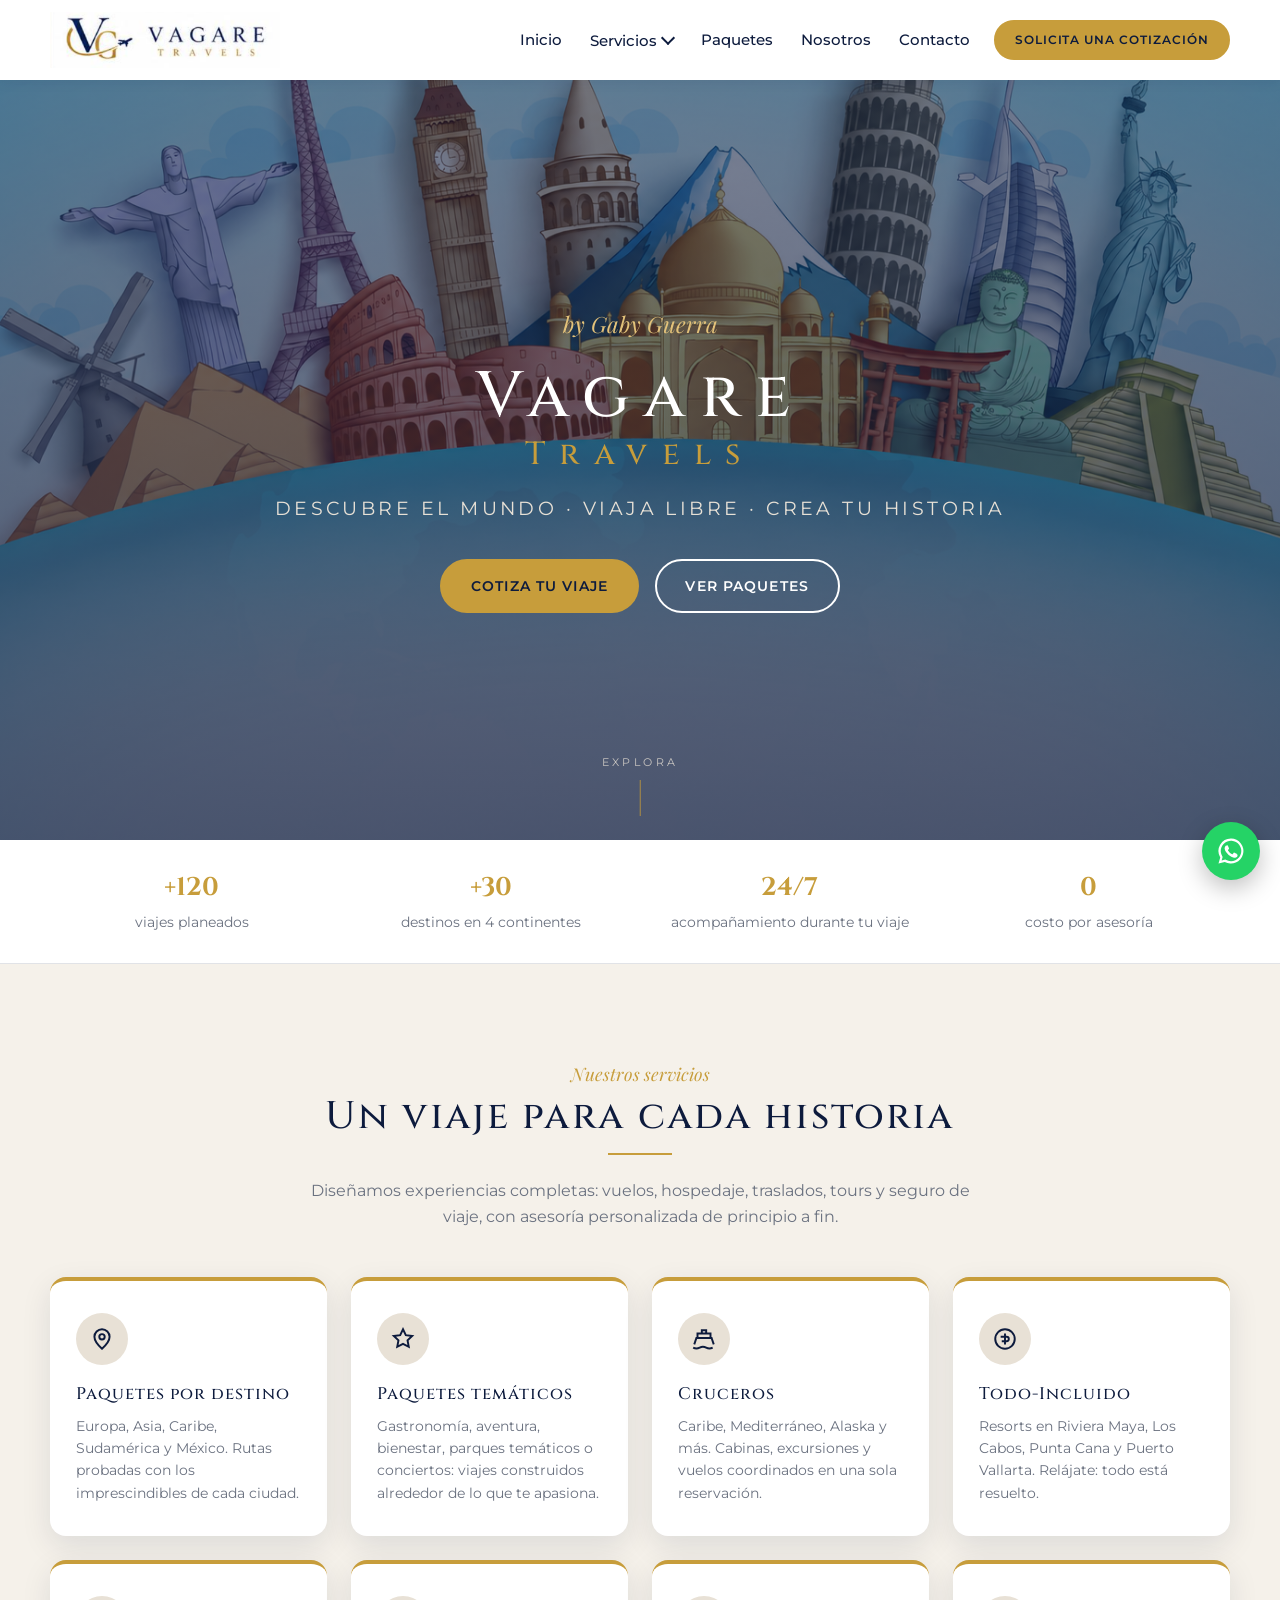
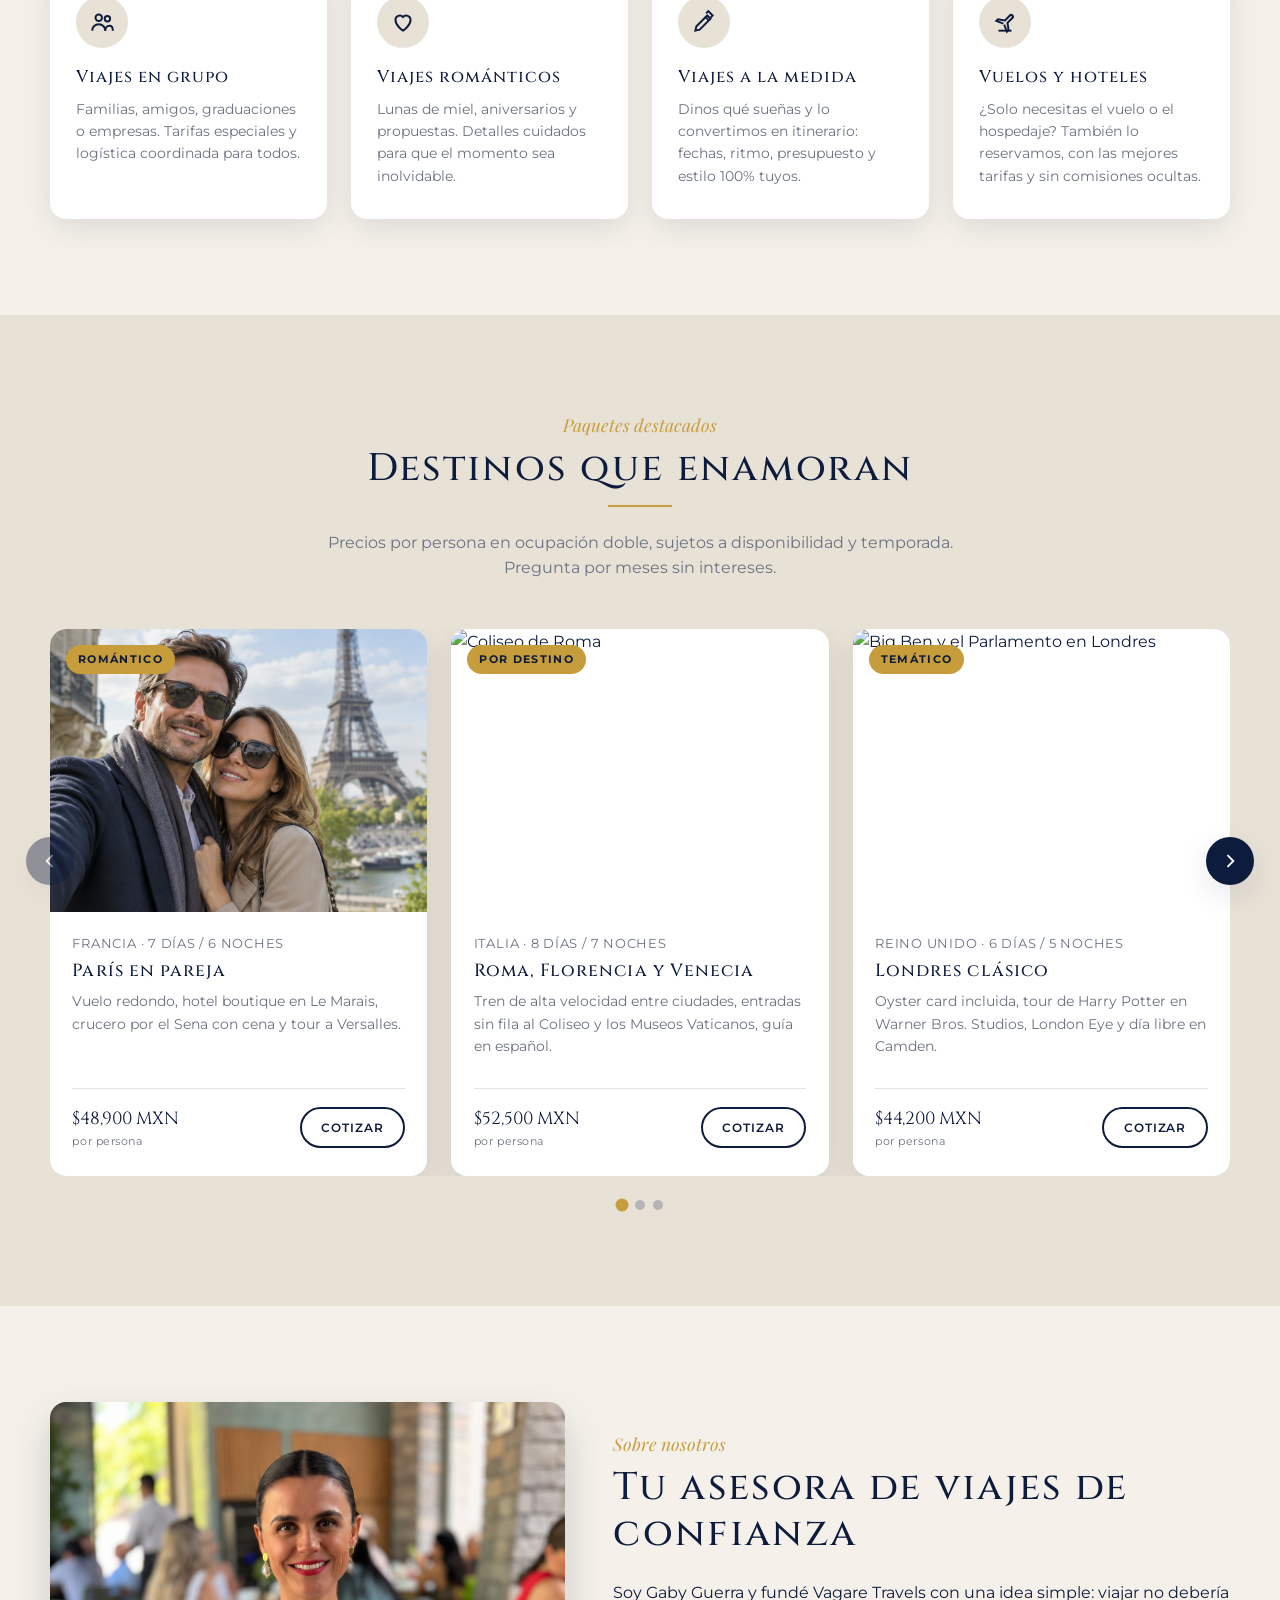
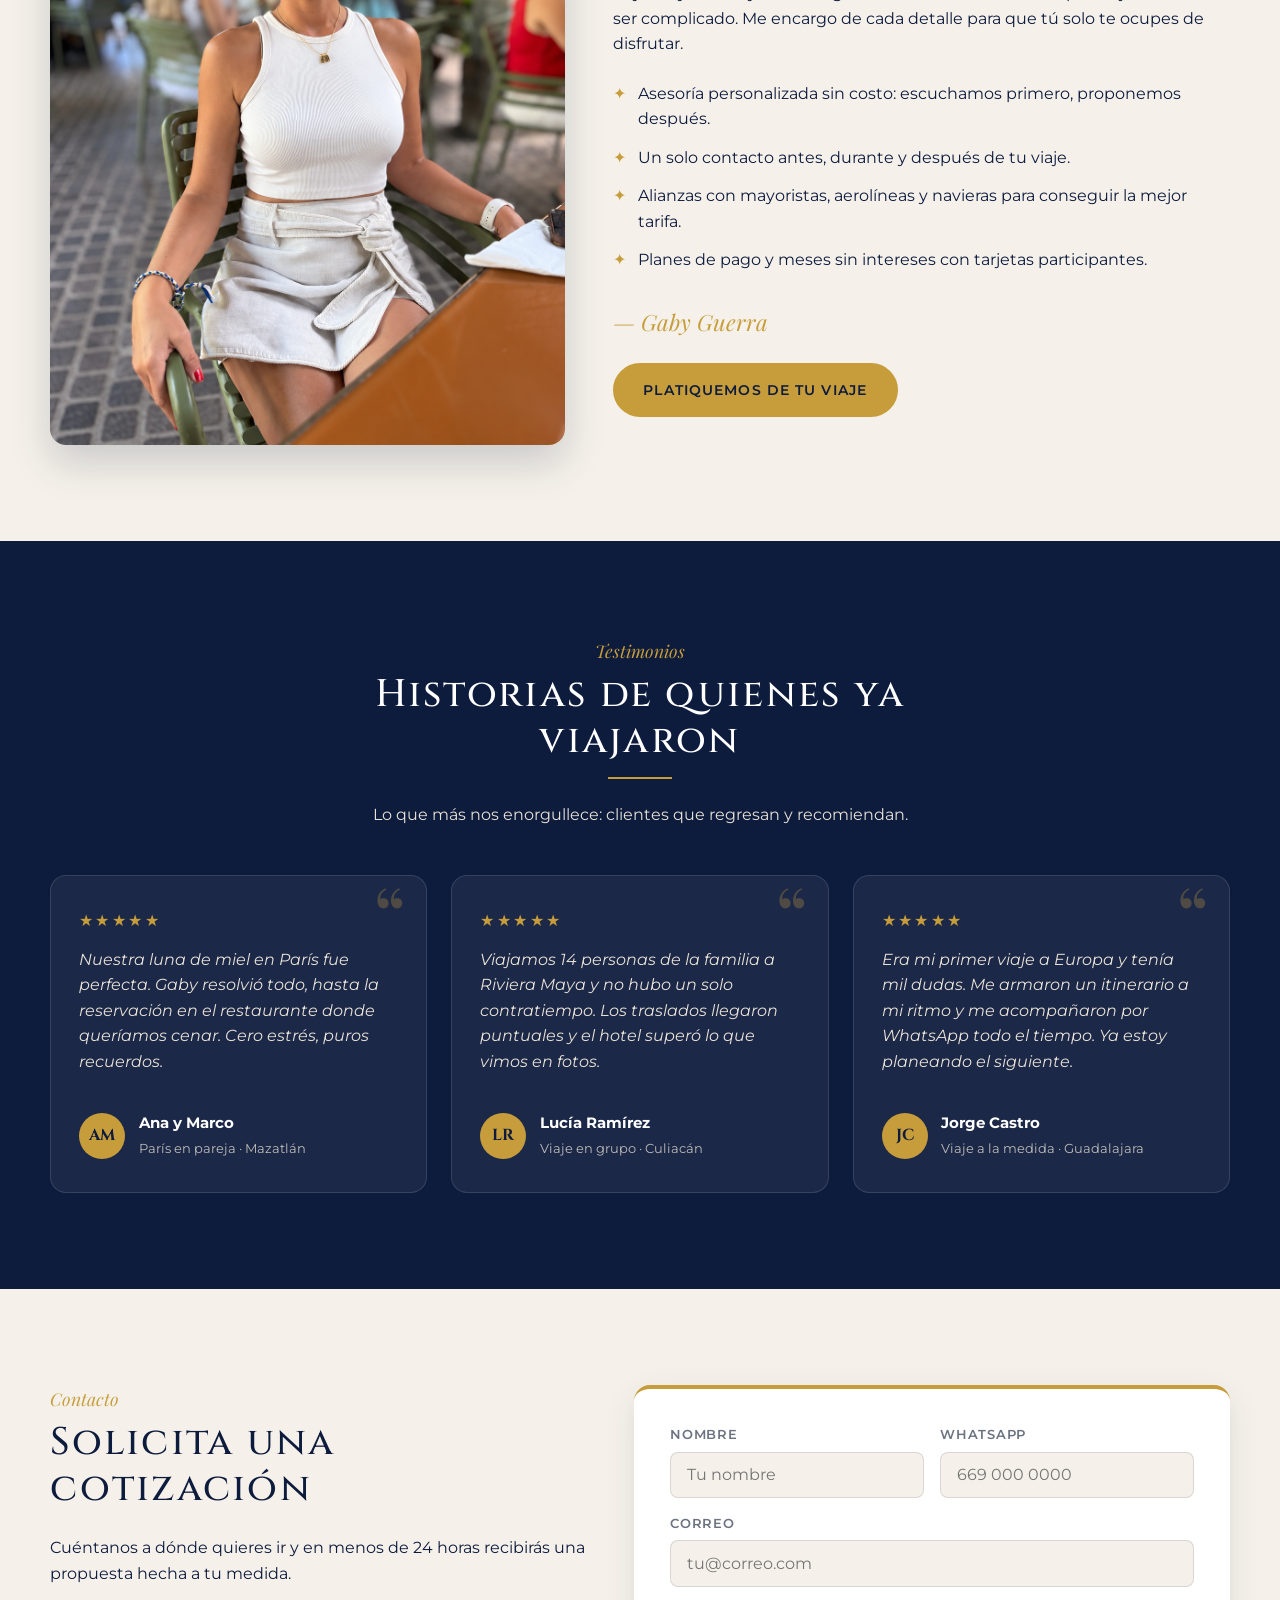
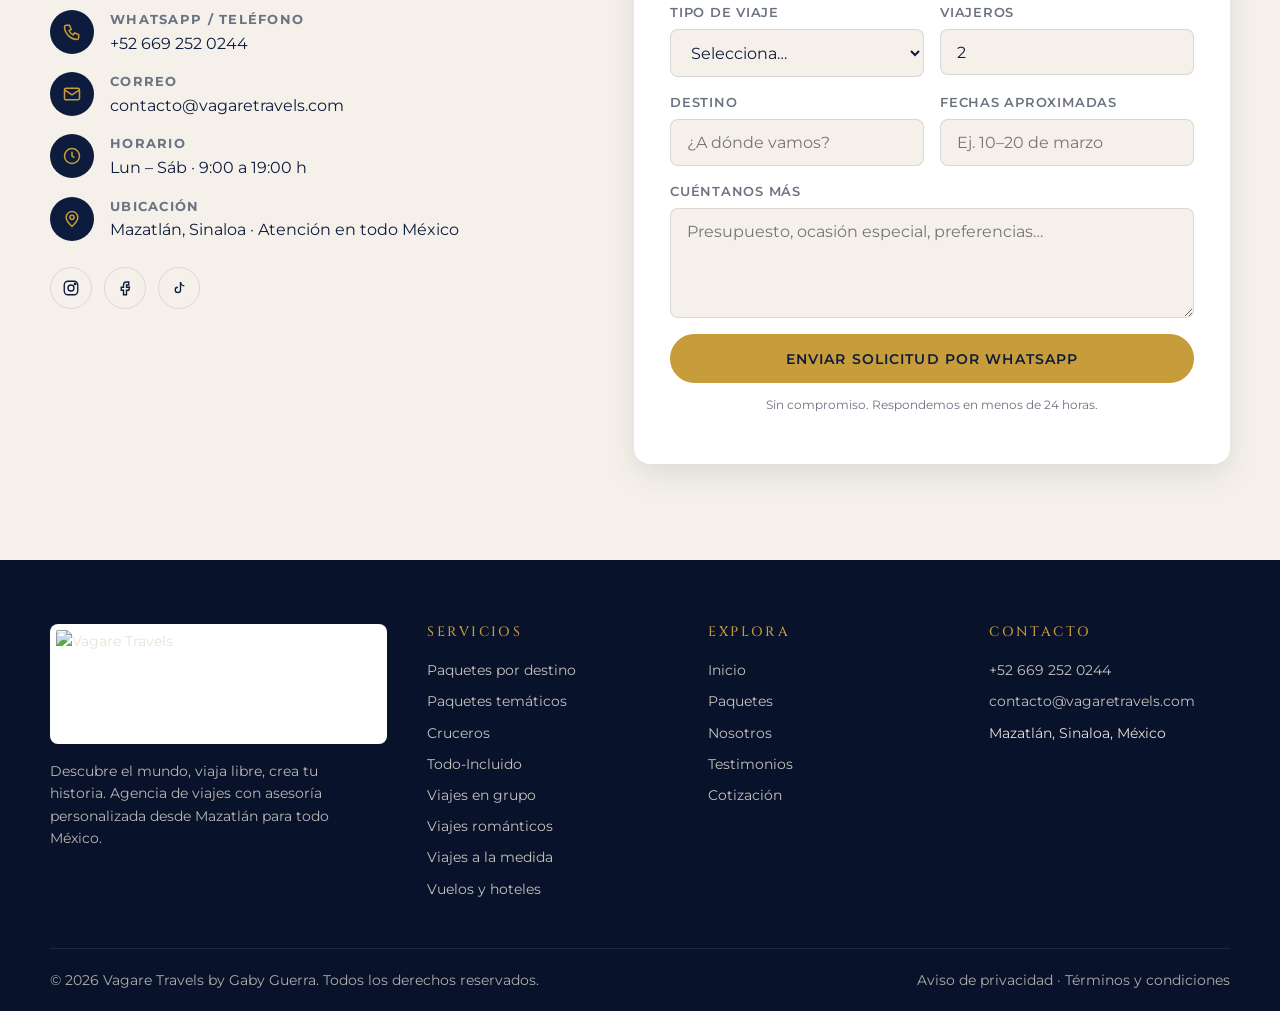
==== commit e32c83ad: "update phone number" ====
--- a/index-v2.html
+++ b/index-v2.html
@@ -72,7 +72,7 @@
          ================================================================ -->
     <section class="hero" id="inicio">
       <!-- IMAGEN DE FONDO: reemplaza img/hero/lets-go-travel.jpg -->
-      <img class="hero__bg" src="img/hero/lets-go-travel.jpg" alt="" aria-hidden="true">
+      <img class="hero__bg" src="img/hero/img-hero-sin-texto.jpg" alt="" aria-hidden="true">
 
       <div class="hero__content">
         <p class="hero__eyebrow">by Gaby Guerra</p>
@@ -293,7 +293,7 @@
           <p>Soy Gaby Guerra y fundé Vagare Travels con una idea simple: viajar no debería ser complicado. Me encargo de cada detalle para que tú solo te ocupes de disfrutar.</p>
           <ul class="about__list">
             <li>Asesoría personalizada sin costo: escuchamos primero, proponemos después.</li>
-            <li>Un solo contacto antes, durante y después de tu viaje, por WhatsApp.</li>
+            <li>Un solo contacto antes, durante y después de tu viaje.</li>
             <li>Alianzas con mayoristas, aerolíneas y navieras para conseguir la mejor tarifa.</li>
             <li>Planes de pago y meses sin intereses con tarjetas participantes.</li>
           </ul>
@@ -361,7 +361,7 @@
           <ul class="contact-list">
             <li>
               <div class="contact-list__icon"><svg viewBox="0 0 24 24" fill="none" stroke="currentColor" stroke-width="1.8"><path d="M5 4h4l2 5-2.5 1.5a11 11 0 0 0 5 5L15 13l5 2v4a2 2 0 0 1-2 2A16 16 0 0 1 3 6a2 2 0 0 1 2-2z"/></svg></div>
-              <div><strong>WhatsApp / Teléfono</strong><a href="https://wa.me/526691239999" target="_blank" rel="noopener">+52 669 123 9999</a></div>
+              <div><strong>WhatsApp / Teléfono</strong><a href="https://wa.me/526692520244" target="_blank" rel="noopener">+52 669 252 0244</a></div>
             </li>
             <li>
               <div class="contact-list__icon"><svg viewBox="0 0 24 24" fill="none" stroke="currentColor" stroke-width="1.8"><rect x="3" y="5" width="18" height="14" rx="2"/><path d="M3 7l9 6 9-6"/></svg></div>
@@ -444,7 +444,7 @@
           <p class="form__note">Sin compromiso. Respondemos en menos de 24 horas.</p>
 
           <div class="form__success" id="formSuccess" role="status">
-            ¡Listo! Se abrió WhatsApp con tu solicitud. Si no se abrió, escríbenos directo al <a href="https://wa.me/526691239999">+52 669 123 9999</a>.
+            ¡Listo! Se abrió WhatsApp con tu solicitud. Si no se abrió, escríbenos directo al <a href="https://wa.me/526692520244">+52 669 252 0244</a>.
           </div>
         </form>
 
@@ -494,7 +494,7 @@
         <div>
           <h4>Contacto</h4>
           <ul>
-            <li><a href="https://wa.me/526691239999" target="_blank" rel="noopener">+52 669 123 9999</a></li>
+            <li><a href="https://wa.me/526692520244" target="_blank" rel="noopener">+52 669 252 0244</a></li>
             <li><a href="mailto:contacto@vagaretravels.com">contacto@vagaretravels.com</a></li>
             <li>Mazatlán, Sinaloa, México</li>
           </ul>
@@ -510,7 +510,7 @@
 
 
   <!-- Botón flotante de WhatsApp -->
-  <a class="whatsapp-float" href="https://wa.me/526691239999" target="_blank" rel="noopener" aria-label="Escríbenos por WhatsApp">
+  <a class="whatsapp-float" href="https://wa.me/526692520244" target="_blank" rel="noopener" aria-label="Escríbenos por WhatsApp">
     <svg viewBox="0 0 24 24" fill="currentColor"><path d="M12 2a10 10 0 0 0-8.6 15.1L2 22l5-1.3A10 10 0 1 0 12 2zm0 18.2a8.2 8.2 0 0 1-4.2-1.2l-.3-.2-3 .8.8-2.9-.2-.3A8.2 8.2 0 1 1 12 20.2zm4.5-6.1c-.2-.1-1.5-.7-1.7-.8-.2-.1-.4-.1-.6.1l-.8 1c-.1.2-.3.2-.5.1a6.7 6.7 0 0 1-3.3-2.9c-.3-.4.3-.4.8-1.4.1-.2 0-.3 0-.5l-.8-1.8c-.2-.5-.4-.4-.6-.4h-.5a1 1 0 0 0-.7.3 3 3 0 0 0-.9 2.2 5.2 5.2 0 0 0 1.1 2.8 12 12 0 0 0 4.6 4c1.7.7 2.1.6 2.8.5.6-.1 1.5-.6 1.7-1.2.2-.6.2-1.1.1-1.2l-.5-.3z"/></svg>
   </a>
 
